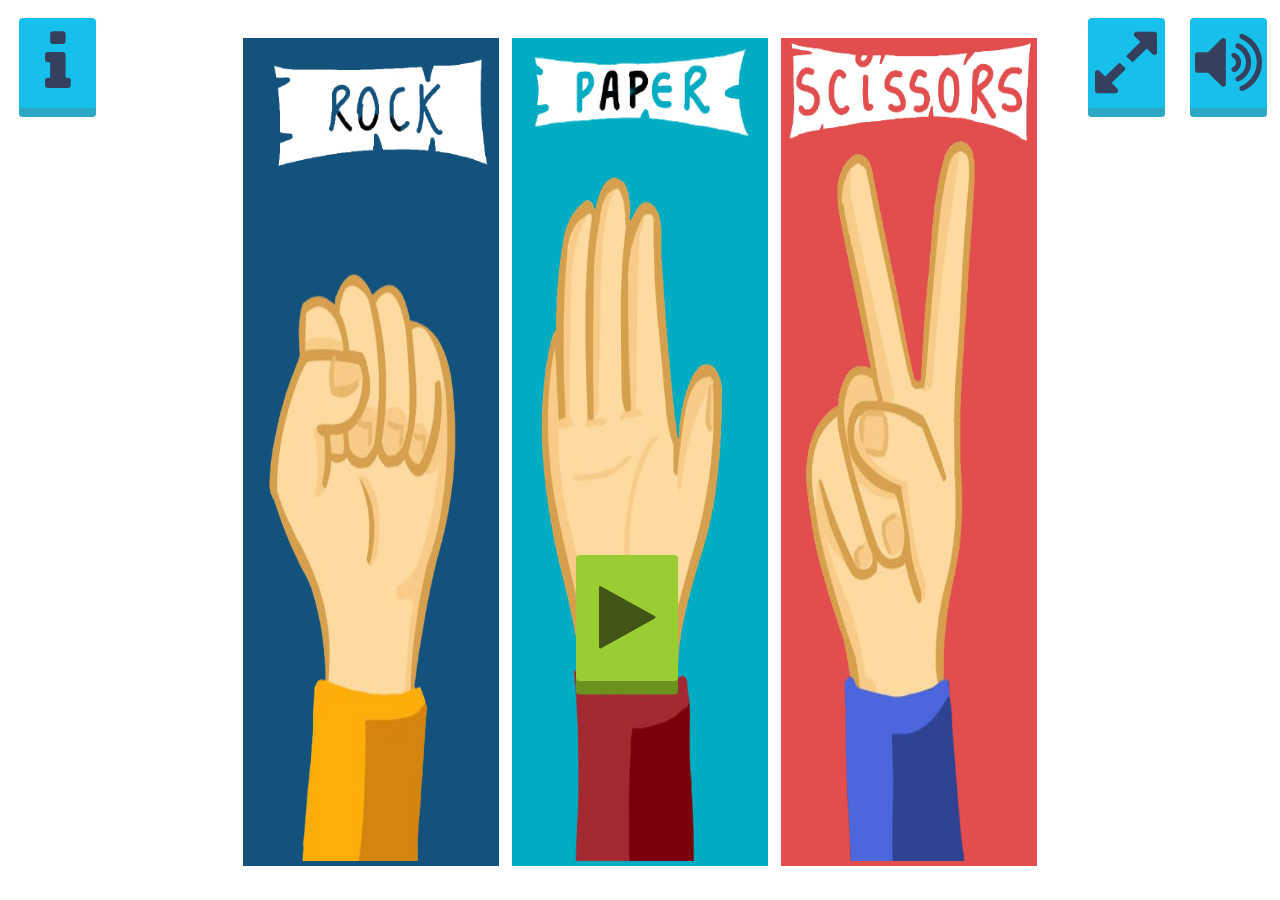
==== index.html @ 3ec173f4 "Merge branch 'master' of https://github.com/FullStack-1/Game" ====
<!DOCTYPE html>
<html lang="en">

<head>
    <meta charset="UTF-8">
    <link rel="stylesheet" href="https://stackpath.bootstrapcdn.com/font-awesome/4.7.0/css/font-awesome.min.css" integrity="sha384-wvfXpqpZZVQGK6TAh5PVlGOfQNHSoD2xbE+QkPxCAFlNEevoEH3Sl0sibVcOQVnN" crossorigin="anonymous">
    <meta name="viewport" content="width=device-width, initial-scale=1.0">
    <link rel="stylesheet" href="index.css">
    <title>Game</title>
    <script src="https://ajax.googleapis.com/ajax/libs/jquery/3.5.1/jquery.min.js"></script>
    <script>
        $(document).ready(function() {
            $(".sound").on({
                click: function() {
                    $(".sound").toggle();
                }
            });

            $(".fullscreen").on({
                click: function() {
                    $(".fullscreen").toggle();
                }
            });
        });
        var elem = document.documentElement;

        function openFullscreen() {
            if (elem.requestFullscreen) {
                elem.requestFullscreen();
            } else if (elem.mozRequestFullScreen) { /* Firefox */
                elem.mozRequestFullScreen();
            } else if (elem.webkitRequestFullscreen) { /* Chrome, Safari & Opera */
                elem.webkitRequestFullscreen();
            } else if (elem.msRequestFullscreen) { /* IE/Edge */
                elem.msRequestFullscreen();
            }
        }

        function closeFullscreen() {
            if (document.exitFullscreen) {
                document.exitFullscreen();
            } else if (document.mozCancelFullScreen) {
                document.mozCancelFullScreen();
            } else if (document.webkitExitFullscreen) {
                document.webkitExitFullscreen();
            } else if (document.msExitFullscreen) {
                document.msExitFullscreen();
            }
        }
    </script>
</head>

<body>
    <header>
        <button class="info"><i class="fa fa-info"></i></button>
        <button class="fullscreen fullscreen-off" onclick="closeFullscreen();" style="display: none;"><i class="fa fa-compress"></i></button>
        <button class="fullscreen fullscreen-on" onclick="openFullscreen();"><i class="fa fa-expand"></i></button>
        <button class="sound sound-off" style="display: none;"><i class="fa fa-volume-off" ></i></button>
        <button class="sound sound-on"><i class="fa fa-volume-up"></i></button>


    </header>

    <div class="rock">
        <img class="rock-banner" src="index-rock-banner.png" alt="">
        <img class="hand-rock" src="index-Rock.png">
    </div>
    <div class="paper">
        <img class="paper-banner" src="index-paper-banner.png" alt="">
        <img class="hand-paper" src="index-paper.png">
        <button class="play"><i class="fa fa-play"></i></button>
    </div>
    <div class="scissors">
        <img class="scissors-banner" src="index-scissors-banner.png" alt="">
        <img class="hand-scissors" src="index-scissors.png">
    </div>
    <script>
    </script>
</body>

</html>
---- index.css ----
* {
    padding: 0;
    margin: 0;
    box-sizing: border-box;
}

.rock {
    height: 92vh;
    width: 20vw;
    border: none;
    background-color: #13527c;
    margin-top: 3vw;
    float: left;
    margin-right: 1vw;
    margin-left: 19vw;
}

.paper {
    height: 92vh;
    width: 20vw;
    border: none;
    background-color: #00ACC1;
    margin-top: 3vw;
    float: left;
    margin-right: 1vw;
}

.scissors {
    height: 92vh;
    width: 20vw;
    border: none;
    background-color: #e24e4e;
    margin-top: 3vw;
    float: left;
    margin-right: 1vw;
}

button {
    outline: none;
    border: none;
    font-size: 8vh;
    position: absolute;
    color: #35405e;
    text-align: center;
    border-radius: 0.3vw
}

.sound {
    margin-top: 2vh;
    height: 10vh;
    width: 6vw;
    box-shadow: 0 1vh #2ca8c7;
    background-color: #17c0eb;
    margin-left: 93vw;
}

.info {
    margin-top: 2vh;
    background-color: #17c0eb;
    margin-left: 1.5vw;
    height: 10vh;
    width: 6vw;
    box-shadow: 0 1vh #2ca8c7;
}

.fullscreen {
    margin-top: 2vh;
    height: 10vh;
    width: 6vw;
    box-shadow: 0 1vh #2ca8c7;
    background-color: #17c0eb;
    margin-left: 85vw;
}

.fullscreen:active {
    box-shadow: 0 0.6vh #2ca8c7;
    transform: translateY(4px);
}

.play {
    margin-top: 10vh;
    margin-left: -12vw;
    height: 14vh;
    width: 8vw;
    color: rgb(64, 85, 22);
    background-color: yellowgreen;
    box-shadow: 0 1.5vh rgb(107, 145, 31);
}

.play:hover {
    background-color: rgb(167, 223, 57);
}

.play:active {
    background-color: yellowgreen;
    box-shadow: 0 0.8vh rgb(124, 167, 39);
    transform: translateY(4px);
}

.info:active {
    box-shadow: 0 0.6vh #2ca8c7;
    transform: translateY(4px);
}

.sound:active {
    box-shadow: 0 0.6vh #2ca8c7;
    transform: translateY(4px);
}

.hand-rock {
    margin-left: 2vw;
    margin-top: -34vh;
    height: 80vh;
    width: 15vw;
}

.hand-scissors {
    margin-left: 2vw;
    margin-top: -34vh;
    height: 80vh;
    width: 15vw;
}

.hand-paper {
    margin-left: 2vw;
    margin-top: -34vh;
    height: 78vh;
    width: 15vw;
}

.rock-banner {
    margin-top: -25vh;
    margin-left: 0.5vw;
    height: 70vh;
    width: 20vw;
}

.paper-banner {
    margin-top: -35vh;
    margin-left: -.8vw;
    height: 82vh;
    width: 22vw;
}

.scissors-banner {
    margin-top: -25vh;
    margin-left: 0.2vw;
    height: 70vh;
    width: 20vw;
}
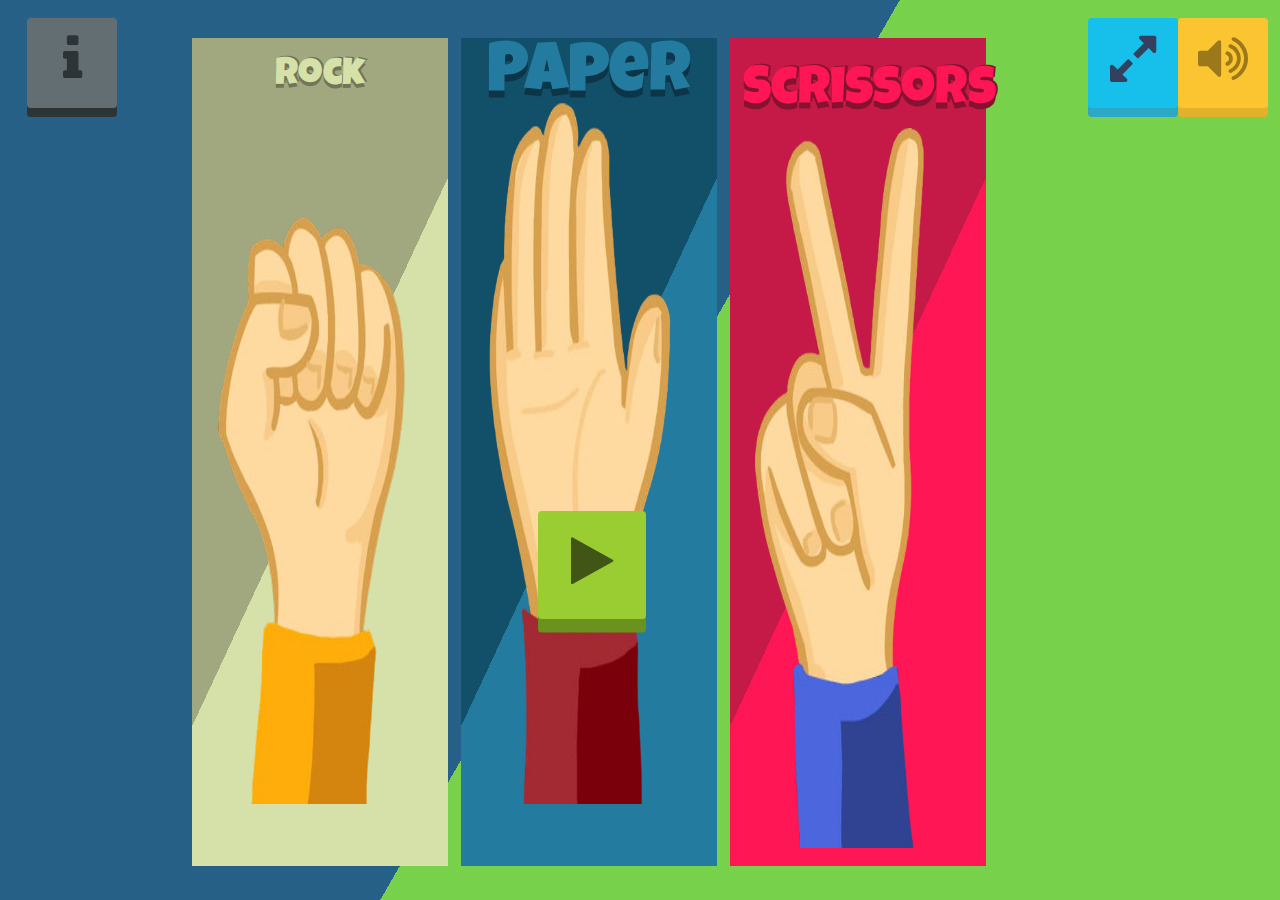
==== commit c752d6cf: "Merge branch 'master' of https://github.com/FullStack-1/Game" ====
--- a/index.html
+++ b/index.html
@@ -3,79 +3,275 @@
 
 <head>
     <meta charset="UTF-8">
+    <meta name="viewport" content="width=device-width, initial-scale=1.0" />
+    <script src="https://ajax.googleapis.com/ajax/libs/jquery/3.5.1/jquery.min.js"></script>
+    <link rel="icon" href="https://www.flaticon.com/svg/static/icons/svg/808/808439.svg" type="image/x-icon" media="none">
+    <link rel="stylesheet" href="https://stackpath.bootstrapcdn.com/font-awesome/4.7.0/css/font-awesome.min.css" integrity="sha384-wvfXpqpZZVQGK6TAh5PVlGOfQNHSoD2xbE+QkPxCAFlNEevoEH3Sl0sibVcOQVnN" crossorigin="anonymous" />
+    <script type="text/javascript" src="https://ajax.googleapis.com/ajax/libs/jquery/2.1.3/jquery.min.js"></script>
+    <script type="text/javascript" src="https://ajax.googleapis.com/ajax/libs/jqueryui/1.11.3/jquery-ui.min.js"></script>
     <link rel="stylesheet" href="https://stackpath.bootstrapcdn.com/font-awesome/4.7.0/css/font-awesome.min.css" integrity="sha384-wvfXpqpZZVQGK6TAh5PVlGOfQNHSoD2xbE+QkPxCAFlNEevoEH3Sl0sibVcOQVnN" crossorigin="anonymous">
-    <meta name="viewport" content="width=device-width, initial-scale=1.0">
     <link rel="stylesheet" href="index.css">
+    <link rel="stylesheet" href="second.css">
+    <link rel="stylesheet" href="third.css">
+    <link rel="stylesheet" href="https://fonts.googleapis.com/css?family=Luckiest+Guy&display=swap">
     <title>Game</title>
-    <script src="https://ajax.googleapis.com/ajax/libs/jquery/3.5.1/jquery.min.js"></script>
-    <script>
-        $(document).ready(function() {
-            $(".sound").on({
-                click: function() {
-                    $(".sound").toggle();
-                }
-            });
-
-            $(".fullscreen").on({
-                click: function() {
-                    $(".fullscreen").toggle();
-                }
-            });
-        });
-        var elem = document.documentElement;
-
-        function openFullscreen() {
-            if (elem.requestFullscreen) {
-                elem.requestFullscreen();
-            } else if (elem.mozRequestFullScreen) { /* Firefox */
-                elem.mozRequestFullScreen();
-            } else if (elem.webkitRequestFullscreen) { /* Chrome, Safari & Opera */
-                elem.webkitRequestFullscreen();
-            } else if (elem.msRequestFullscreen) { /* IE/Edge */
-                elem.msRequestFullscreen();
-            }
-        }
-
-        function closeFullscreen() {
-            if (document.exitFullscreen) {
-                document.exitFullscreen();
-            } else if (document.mozCancelFullScreen) {
-                document.mozCancelFullScreen();
-            } else if (document.webkitExitFullscreen) {
-                document.webkitExitFullscreen();
-            } else if (document.msExitFullscreen) {
-                document.msExitFullscreen();
-            }
-        }
-    </script>
+    <script src="index+second.js"></script>
+    <script src="script.js"></script>
+    <style>
+        @import url("https://fonts.googleapis.com/css?family=Luckiest+Guy&display=swap");
+        body {
+            font-family: "Luckiest Guy", cursive;
+        }
+        
+        @media (orientation: portrait) {
+            .container1,
+            .container,
+            .box1,
+            .sec {
+                display: none;
+            }
+            .i {
+                display: none;
+            }
+            .body {
+                display: none;
+            }
+            .result {
+                display: none;
+            }
+            button {
+                display: none;
+            }
+            .main_container * {
+                display: none;
+            }
+            .rotate {
+                display: block;
+            }
+            .box,
+            .first div,
+            .second div,
+            .third div,
+            #rotate {
+                display: none;
+            }
+        }
+        
+        @media (orientation: landscape) {
+            body {
+                display: block;
+            }
+            .rotate {
+                display: none;
+            }
+        }
+        
+        .bg {
+            animation: slide 3s ease-in-out infinite alternate;
+            background-image: linear-gradient(-60deg, #6c3 50%, rgb(10, 75, 119) 50%);
+            bottom: 0;
+            left: -50%;
+            opacity: .5;
+            position: fixed;
+            right: -50%;
+            top: 0;
+            z-index: -1;
+        }
+        
+        .bg2 {
+            animation-direction: alternate-reverse;
+            animation-duration: 4s;
+        }
+        
+        .bg3 {
+            animation-duration: 5s;
+        }
+        
+        @keyframes slide {
+            0% {
+                transform: translateX(25%);
+            }
+            100% {
+                transform: translateX(-25%);
+            }
+        }
+        
+        .rotate {
+            height: 40vh;
+            width: 40vh;
+            margin: 30vh 10vh 0vh;
+            animation: rotate1 1s alternate infinite cubic-bezier(0.175, 0.885, 0.32, 1.275);
+        }
+        
+        @keyframes rotate1 {
+            0% {
+                transform: scale(.8);
+            }
+            90%,
+            100% {
+                transform: rotate(40deg) scale(1.2);
+            }
+        }
+    </style>
 </head>
 
 <body>
-    <header>
-        <button class="info"><i class="fa fa-info"></i></button>
-        <button class="fullscreen fullscreen-off" onclick="closeFullscreen();" style="display: none;"><i class="fa fa-compress"></i></button>
-        <button class="fullscreen fullscreen-on" onclick="openFullscreen();"><i class="fa fa-expand"></i></button>
-        <button class="sound sound-off" style="display: none;"><i class="fa fa-volume-off" ></i></button>
-        <button class="sound sound-on"><i class="fa fa-volume-up"></i></button>
-
-
-    </header>
-
-    <div class="rock">
-        <img class="rock-banner" src="index-rock-banner.png" alt="">
-        <img class="hand-rock" src="index-Rock.png">
-    </div>
-    <div class="paper">
-        <img class="paper-banner" src="index-paper-banner.png" alt="">
-        <img class="hand-paper" src="index-paper.png">
-        <button class="play"><i class="fa fa-play"></i></button>
-    </div>
-    <div class="scissors">
-        <img class="scissors-banner" src="index-scissors-banner.png" alt="">
-        <img class="hand-scissors" src="index-scissors.png">
-    </div>
-    <script>
-    </script>
+    <div class="bg"></div>
+    <img src="rotate.png" class="rotate" alt="">
+    <div class="bg bg2"></div>
+    <div class="bg bg3"></div>
+    <audio id="myAudio" autoplay controls loop style="display: none;">
+        <source src="audio.mp3" type="audio/mpeg">
+    </audio>
+    <audio id="myAudio1" style="display: none;">
+        <source src="click.wav" type="audio/mpeg">
+    </audio>
+    <audio id="myAudio2" style="display: none">
+        <source src="Cycle_hands.mp3" type="audio/mpeg" />
+      </audio>
+    <audio id="win" style="display: none">
+        <source src="Win.wav" type="audio/mpeg" />
+      </audio>
+    <audio id="lose" style="display: none">
+        <source src="Lose.wav" type="audio/mpeg" />
+      </audio>
+
+    <div class="container1" style="display: none;">
+        <span></span>
+        <span></span>
+        <div class="content">
+            <p>Are you sure?</p>
+            <button class="chk" onclick="firstpage(); document.getElementById('myAudio1').play();reset_all();"><i class="fa fa-check"></i></button>
+            <button class="cross1" onclick="document.getElementById('myAudio1').play();"><i class="fa fa-times"></i></button>
+        </div>
+    </div>
+    <div class="i" style="display: none;">
+
+        <div class="I">
+            <h1>Game Rules</h1>
+            <p>Beat Your opponent in 3 rounds out of 5 to win the match.</p>
+            <p>Scrissors cuts Paper.</p>
+            <p>Paper covers Rock.</p>
+            <p>Rock crushes Scrissors.</p>
+            <button class="play1" onclick="document.getElementById('myAudio1').play();"><i class="fa fa-forward"></i></button>
+
+        </div>
+    </div>
+    <div class="first body">
+        <header class="body">
+            <button class="info" onclick="document.getElementById('myAudio1').play();"><i class="fa fa-info"></i></button>
+            <button class="fullscreen fullscreen-off" onclick="closeFullscreen(); document.getElementById('myAudio1').play();" style="display: none;"><i class="fa fa-compress"></i></button>
+            <button class="fullscreen fullscreen-on" onclick="openFullscreen(); document.getElementById('myAudio1').play();"> <i class="fa fa-expand"></i></button>
+            <button class="sound sound-on" onclick="document.getElementById('myAudio').pause();"><i class="fa fa-volume-up"></i></button>
+            <button class="sound sound-off" style="display: none" onclick="document.getElementById('myAudio').play();"><i class="fa fa-volume-off"></i></button>
+
+        </header>
+        <div class="rock">
+            <p><span>Rock</span></p>
+            <img class="hand-rock" src="index-Rock.png">
+        </div>
+        <div class="paper">
+            <p><span>Paper</span></p>
+            <img class="hand-paper" src="index-paper.png">
+            <button class="play" onclick="secondpage(); document.getElementById('myAudio1').play();"><i class="fa fa-play"></i></button>
+        </div>
+        <div class="scissors">
+            <p><span>Scrissors</span></p>
+            <img class="hand-scissors" src="index-scissors.png">
+        </div>
+    </div>
+    <div class="second body" style="display: none;">
+        <header class="body">
+            <button class="info" onclick="document.getElementById('myAudio1').play();"><i class="fa fa-info"></i></button>
+            <button class="fullscreen fullscreen-off" onclick="closeFullscreen(); document.getElementById('myAudio1').play();" style="display: none;"><i class="fa fa-compress"></i></button>
+            <button class="fullscreen fullscreen-on" onclick="openFullscreen();document.getElementById('myAudio1').play();"><i class="fa fa-expand"></i></button>
+            <button class="sound sound-off" style="display: none" onclick="document.getElementById('myAudio').play();"><i class="fa fa-volume-off"></i></button>
+            <button class="sound sound-on" onclick="document.getElementById('myAudio').pause();"><i class="fa fa-volume-up"></i></button>
+            <button class="cross" onclick="document.getElementById('myAudio1').play();"><i class="fa fa-times"></i></button>
+        </header>
+        <div class="container">
+            <div class="sec">
+                <h2>Start to play</h2>
+                <div class="box1" onclick="third_page();document.getElementById('myAudio1').play();">
+                    <i class="fa fa-desktop act" aria-hidden="true"></i>
+                    <span class="head">vs</span>
+                    <i class="fa fa-user act1" aria-hidden="true"></i>
+                </div>
+            </div>
+            <div class="box2"></div>
+        </div>
+    </div>
+    <div class="third body" style="display: none;">
+        <header class="body">
+            <button class="info" onclick="document.getElementById('myAudio1').play();">
+            <i class="fa fa-info"></i>
+          </button>
+            <button class="fullscreen fullscreen-off" onclick="closeFullscreen(); document.getElementById('myAudio1').play();" style="display: none">
+            <i class="fa fa-compress"></i>
+          </button>
+            <button class="fullscreen fullscreen-on" onclick="openFullscreen(); document.getElementById('myAudio1').play();">
+            <i class="fa fa-expand"></i>
+          </button>
+            <button class="sound sound-off" style="display: none" onclick="document.getElementById('myAudio').play();">
+            <i class="fa fa-volume-off"></i>
+          </button>
+            <button class="sound sound-on" onclick="document.getElementById('myAudio').pause();">
+            <i class="fa fa-volume-up"></i>
+          </button>
+            <button class="cross" onclick="document.getElementById('myAudio1').play();">
+            <i class="fa fa-times"></i>
+          </button>
+        </header>
+
+        <button class="body" id="reset" onclick="reset_all();document.getElementById('myAudio1').play();"><h1>Reset</h1></button>
+        <div class="body main_container">
+            <div class="box body">
+                <h2 class="heading">Your Turn</h2>
+                <div class="button">
+                    <button id="button" class="zero" onclick="document.getElementById('myAudio2').play();">
+                <!-- <i class="fa fa-hand-rock-o"></i> -->
+                <img src="https://img.icons8.com/color/48/000000/hand-rock.png"/>
+                
+                
+              </button>
+                    <button id="button" class="one" onclick="document.getElementById('myAudio2').play();">
+                <!-- <i class="fa fa-hand-paper-o"></i> -->
+                <img src="https://img.icons8.com/color/48/000000/hand.png"/>
+              </button>
+                    <button id="button" class="two" onclick="document.getElementById('myAudio2').play();">
+                <!-- <i class="fa fa-hand-scissors-o"></i> -->
+                <img src="https://img.icons8.com/color/48/000000/hand-peace--v2.png"/>
+              </button>
+                </div>
+                <img src="https://algebra2.thinkport.org/module6/images/task-8/rock-you.png" class="left-img default_left rock-player" style="display: none;">
+                <img src="https://algebra2.thinkport.org/module6/images/task-8/paper-you.png" class="left-img paper-player" style="display: none;">
+                <img src="https://algebra2.thinkport.org/module6/images/task-8/scissors-you.png" class="left-img scissors-player" style="display: none;">
+
+                <img src="https://algebra2.thinkport.org/module6/images/task-8/rock-cpu.png" class="right-img default_right rock-cpu" style="display: none;">
+                <img src="https://algebra2.thinkport.org/module6/images/task-8/paper-cpu.png" class="right-img paper-cpu" style="display: none;">
+                <img src="https://algebra2.thinkport.org/module6/images/task-8/scissors-cpu.png" class="right-img scissors-cpu" style="display: none;">
+                <h2 class="vs" style="display: none;">VS</h2>
+            </div>
+            <h1 id="winner">Winner</h1>
+            <h1 id="loser">Loser</h1>
+        </div>
+        <div class="result body">
+            <h4 id="text">Start playing by click any of these 3 buttons</h4>
+            <div class="player body">
+                <p>Player</p>
+                <p id="player">0</p>
+            </div>
+            <div class="round">
+                <p>Total Round</p>
+                <p id="round">5</p>
+            </div>
+            <div class="computer">
+                <p>Computer</p>
+                <p id="computer">0</p>
+            </div>
+            <h2 id="res"></h2>
+        </div>
+    </div>
 </body>
 
 </html>--- a/index.css
+++ b/index.css
@@ -4,147 +4,190 @@
     box-sizing: border-box;
 }
 
-.rock {
+.first div,
+.first img {
+    transition: all .5s ease-in-out
+}
+
+.second div {
+    transition: all .5s ease-in-out
+}
+
+.first .rock {
     height: 92vh;
     width: 20vw;
     border: none;
-    background-color: #13527c;
+    background-image: linear-gradient(-65deg, #d6e0a9 50%, #a1a880 50%);
     margin-top: 3vw;
     float: left;
     margin-right: 1vw;
-    margin-left: 19vw;
+    margin-left: 15vw;
 }
 
-.paper {
+.first p {
+    text-align: center;
+}
+
+.first .rock p {
+    transform: rotate(-360deg);
+    transform: scale(0.5);
+    font-size: 6vw;
+    animation: scissors 1s cubic-bezier(0.175, 0.885, 0.32, 1.275) backwards infinite alternate;
+    color: #d6e0a9;
+    text-shadow: 0 0.1em #707557, 0.05em -0.03em 0 #707557;
+}
+
+.first .paper {
     height: 92vh;
     width: 20vw;
     border: none;
-    background-color: #00ACC1;
     margin-top: 3vw;
     float: left;
     margin-right: 1vw;
+    background-image: linear-gradient(-65deg, #247BA0 50%, #124f69 50%);
 }
 
-.scissors {
+.first .paper p {
+    transform: scale(0.9);
+    color: #247BA0;
+    font-size: 6vw;
+    animation: paper 1s cubic-bezier(0.175, 0.885, 0.32, 1.275) backwards infinite alternate;
+    text-shadow: 0 0.1em #0c3547, 0.05em -0.03em 0 #124f69;
+}
+
+@keyframes paper {
+    0% {
+        transform: scale(1.1);
+    }
+    90%,
+    100% {
+        transform: scale(1) rotateZ(0deg);
+    }
+}
+
+.first .scissors {
     height: 92vh;
     width: 20vw;
     border: none;
-    background-color: #e24e4e;
+    background-color: #FF1654;
     margin-top: 3vw;
     float: left;
     margin-right: 1vw;
+    background-image: linear-gradient(-65deg, #FF1654 50%, #c51947 50%);
 }
 
-button {
+.first .scissors p {
+    color: #FF1654;
+    transform: scale(0.9);
+    padding-top: 3vh;
+    font-size: 6.5vh;
+    animation: scissors 1s cubic-bezier(0.175, 0.885, 0.32, 1.275) backwards infinite alternate;
+    text-shadow: 0 0.1em #861231, 0.05em -0.03em 0 #861231;
+}
+
+@keyframes scissors {
+    0% {
+        transform: scale(0.8);
+    }
+    90%,
+    100% {
+        transform: scale(0.9) rotateZ(2deg);
+    }
+}
+
+.first button {
     outline: none;
     border: none;
-    font-size: 8vh;
+    font-size: 6vh;
     position: absolute;
     color: #35405e;
     text-align: center;
     border-radius: 0.3vw
 }
 
-.sound {
+.first .sound {
     margin-top: 2vh;
     height: 10vh;
-    width: 6vw;
-    box-shadow: 0 1vh #2ca8c7;
-    background-color: #17c0eb;
-    margin-left: 93vw;
+    width: 10vh;
+    box-shadow: 0 1vh #e1b12c;
+    background-color: #fbc531;
+    margin-left: 92vw;
 }
 
-.info {
+.first .info {
     margin-top: 2vh;
-    background-color: #17c0eb;
-    margin-left: 1.5vw;
+    background-color: #636e72;
+    margin-left: 3vh;
+    margin-right: 3vw;
     height: 10vh;
-    width: 6vw;
-    box-shadow: 0 1vh #2ca8c7;
+    width: 10vh;
+    box-shadow: 0 1vh #2d3436;
+    color: #2d3436;
 }
 
-.fullscreen {
+.first .fullscreen {
     margin-top: 2vh;
     height: 10vh;
-    width: 6vw;
+    width: 10vh;
     box-shadow: 0 1vh #2ca8c7;
     background-color: #17c0eb;
     margin-left: 85vw;
 }
 
-.fullscreen:active {
+.first .fullscreen:active {
     box-shadow: 0 0.6vh #2ca8c7;
     transform: translateY(4px);
 }
 
-.play {
-    margin-top: 10vh;
-    margin-left: -12vw;
-    height: 14vh;
-    width: 8vw;
+.first .play {
+    margin-top: 44vh;
+    margin-left: -11vw;
+    height: 12vh;
+    width: 12vh;
     color: rgb(64, 85, 22);
     background-color: yellowgreen;
     box-shadow: 0 1.5vh rgb(107, 145, 31);
 }
 
-.play:hover {
+.first .play:hover {
     background-color: rgb(167, 223, 57);
 }
 
-.play:active {
+.first .play:active {
     background-color: yellowgreen;
     box-shadow: 0 0.8vh rgb(124, 167, 39);
     transform: translateY(4px);
 }
 
-.info:active {
+.first .info:active {
+    box-shadow: 0 0.6vh #2d3436;
+    transform: translateY(4px);
+}
+
+.first .sound:active {
     box-shadow: 0 0.6vh #2ca8c7;
     transform: translateY(4px);
 }
 
-.sound:active {
-    box-shadow: 0 0.6vh #2ca8c7;
-    transform: translateY(4px);
+.first img {
+    margin-top: -3.5vh
 }
 
-.hand-rock {
+.first .hand-rock {
     margin-left: 2vw;
-    margin-top: -34vh;
     height: 80vh;
     width: 15vw;
 }
 
-.hand-scissors {
+.first .hand-scissors {
     margin-left: 2vw;
-    margin-top: -34vh;
     height: 80vh;
     width: 15vw;
+    margin-top: .5vh
 }
 
-.hand-paper {
+.first .hand-paper {
     margin-left: 2vw;
-    margin-top: -34vh;
-    height: 78vh;
+    height: 80vh;
     width: 15vw;
-}
-
-.rock-banner {
-    margin-top: -25vh;
-    margin-left: 0.5vw;
-    height: 70vh;
-    width: 20vw;
-}
-
-.paper-banner {
-    margin-top: -35vh;
-    margin-left: -.8vw;
-    height: 82vh;
-    width: 22vw;
-}
-
-.scissors-banner {
-    margin-top: -25vh;
-    margin-left: 0.2vw;
-    height: 70vh;
-    width: 20vw;
 }--- a/second.css
+++ b/second.css
@@ -0,0 +1,139 @@
+* {
+    font-family: "Luckiest Guy", cursive;
+}
+
+.second .container {
+    margin-top: 50vh;
+    width: 100%;
+    display: flex;
+    flex-direction: row;
+    justify-content: center;
+    align-items: center;
+    position: absolute;
+}
+
+.second .sec {
+    width: 60vw;
+    height: 35vh;
+    background-color: whitesmoke;
+    position: absolute;
+    margin-bottom: 42vh;
+    background-image: linear-gradient(130deg, #091a46 50%, #182c61 50%);
+    border: none;
+    border: 1.5vh solid white;
+    box-shadow: 0.5vh 0.8vh 0.8vh 0.9vh rgb(167, 167, 167);
+    border-radius: 10vh;
+    /* margin-right: 8vw; */
+}
+
+.second .sec h2 {
+    text-align: center;
+    vertical-align: middle;
+    line-height: 15vh;
+    color: white;
+    font-weight: bold;
+    font-size: 8vh;
+}
+
+.second .box1 {
+    width: 22vh;
+    height: 10vh;
+    background-color: yellowgreen;
+    position: absolute;
+    right: 24vw;
+    top: 18vh;
+    box-shadow: 0 1.5vh rgb(107, 145, 31);
+    border-radius: 0.3vw;
+    font-size: 2vw;
+    line-height: 12vh;
+    color: rgb(64, 85, 22);
+}
+
+.second .box1:active {
+    background-color: yellowgreen;
+    box-shadow: 0 0.8vh rgb(124, 167, 39);
+    transform: translateY(4px);
+}
+
+.second .act {
+    display: inline-block;
+    text-align: center;
+    justify-content: center;
+    vertical-align: baseline;
+    margin-left: 2.5vw;
+}
+
+.second .act1 {
+    display: inline-block;
+    text-align: center;
+    justify-content: center;
+    vertical-align: baseline;
+}
+
+.second .container1 {
+    margin: 0 auto;
+    position: absolute;
+    z-index: 9;
+    top: 25vh;
+    width: 30vw;
+    height: 64vh;
+    justify-content: center;
+    align-items: center;
+    display: flex;
+    text-align: center;
+    left: 35vw;
+}
+
+.second .container1 span:nth-child(1) {
+    position: absolute;
+    top: 0;
+    left: 0;
+    width: 100%;
+    height: 100%;
+    background: linear-gradient(to right, #C2185B, #E64A19);
+    opacity: 0.9;
+    border-radius: 48% 62% 63% 37%/ 41% 44% 56% 59%;
+    transition: 0.5s;
+    animation: animate 4s linear infinite;
+}
+
+.second .container1 :hover span:nth-child(1) {
+    border: none;
+}
+
+.second .container1 span:nth-child(2) {
+    position: absolute;
+    top: 0;
+    left: 0;
+    width: 100%;
+    height: 100%;
+    background: linear-gradient(to right, #18FFFF, #009688);
+    border-radius: 38% 62% 63% 37%/ 41% 44% 56% 59%;
+    transition: 0.5s;
+    animation: animate 6s linear infinite;
+}
+
+@keyframes animate {
+    0% {
+        transform: rotate(360deg);
+    }
+    100% {
+        transform: rotate(0deg);
+    }
+}
+
+.second .content {
+    position: relative;
+}
+
+.second .content p {
+    font-weight: 1000;
+    font-size: 8vh;
+}
+
+.second .content button {
+    font-size: 6.4;
+    height: 8vh;
+    width: 3.6vw;
+    margin: 0.5em;
+}--- a/third.css
+++ b/third.css
@@ -0,0 +1,472 @@
+@import url("https://fonts.googleapis.com/css?family=Luckiest+Guy&display=swap");
+body {
+    font-family: "Luckiest Guy", cursive;
+}
+
+h2 {
+    padding: 0;
+    color: white;
+    text-shadow: 0 0.1em rgba(0, 0, 0, 1), 0.05em -0.03em 0 rgba(0, 0, 0, 1), 0.05em 0.005em 0 rgba(0, 0, 0, 1), 0em 0.08em 0 rgba(0, 0, 0, 1), 0.05em 0.08em 0 rgba(0, 0, 0, 1), 0px -0.03em 0 rgba(0, 0, 0, 1), -0.03em -0.03em 0 rgba(0, 0, 0, 1), -0.03em 0.08em 0 rgba(0, 0, 0, 1), -0.03em 0 0 rgba(0, 0, 0, 1);
+}
+
+* {
+    padding: 0;
+    margin: 0;
+    box-sizing: border-box;
+}
+
+header {
+    position: fixed;
+}
+
+header .sound {
+    margin-top: 5vh;
+    height: 9vh;
+    width: 9vh;
+    box-shadow: 0 1vh #e1b12c;
+    background-color: #fbc531;
+    margin-left: 88vw;
+    color: #9b791b
+}
+
+header .fullscreen {
+    margin-top: 5vh;
+    height: 9vh;
+    width: 9vh;
+    box-shadow: 0 1vh #2ca8c7;
+    background-color: #17c0eb;
+    margin-left: 82vw;
+}
+
+header .fullscreen:active {
+    box-shadow: 0 0.6vh #2ca8c7;
+    transform: translateY(4px);
+}
+
+.sound:active {
+    box-shadow: 0 0.6vh #9b791b;
+    transform: translateY(4px);
+}
+
+header .cross {
+    margin-top: 5vh;
+    background-color: #cc322a;
+    margin-left: 94vw;
+    height: 9vh;
+    width: 9vh;
+    box-shadow: 0 1.5vh #a12821;
+    color: #7e2317;
+}
+
+header .cross:active {
+    box-shadow: 0 0.6vh #a12821;
+    transform: translateY(4px);
+}
+
+header button {
+    outline: none;
+    border: none;
+    font-size: 6vh;
+    position: absolute;
+    color: #35405e;
+    float: right;
+    border-radius: 0.3vw;
+}
+
+.info {
+    margin-top: 5vh;
+    background-color: #636e72;
+    margin-left: 2vw;
+    height: 9vh;
+    width: 9vh;
+    box-shadow: 0 1vh #2d3436;
+    color: #2d3436
+}
+
+.info:active {
+    box-shadow: 0 0.6vh #2d3436;
+    transform: translateY(4px);
+}
+
+.main_container {
+    position: absolute;
+    margin: 22vh 20vw;
+    width: 60vw;
+    height: 32vh;
+    background-image: linear-gradient(65deg, #091a46 50%, #182C61 50%);
+    border: none;
+    box-shadow: 0.1rem 0.1rem 0.1rem 0.1rem rgb(66, 66, 66);
+    border-radius: 10vh;
+    border: 1.5vh solid white;
+    box-shadow: 0.5vh 0.8vh 0.8vh 0.9vh rgb(167, 167, 167)
+}
+
+.box button {
+    height: 8.5vw;
+    width: 8.5vw;
+    border-radius: 50%;
+    margin: 2.4vh 4.8vw 0vh;
+    font-size: 3vw;
+    outline: none;
+    border: 1vh solid white;
+    box-shadow: 0.5vh 0.5vh 0.5vh black
+}
+
+.heading {
+    padding: 0.8vh;
+    font-size: 5vh;
+    text-align: center;
+    color: blanchedalmond
+}
+
+.left-img {
+    width: 25vw;
+    height: 25vh;
+    padding-top: 2vw;
+    padding-left: 1vw;
+    float: left;
+    position: relative;
+}
+
+.right-img {
+    width: 25vw;
+    height: 25vh;
+    padding-top: 2vw;
+    position: relative;
+    padding-right: 1vw;
+    float: right;
+}
+
+.vs {
+    position: absolute;
+    ;
+    font-size: 10vh;
+    margin-top: 8vh;
+    left: 27vw;
+    color: blanchedalmond
+}
+
+.container1 {
+    position: absolute;
+    z-index: 9;
+    width: 55vh;
+    height: 45vh;
+    align-items: center;
+    display: flex;
+    text-align: center;
+    border-radius: 1vh;
+    background-image: linear-gradient(65deg, #8C5329 50%, #AE8669 50%);
+    animation: 3s ease-in-out infinite alternate;
+    margin: 25vh 40vw;
+    animation: popup 2s ease-in-out backwards infinite alternate;
+    border: 2vh solid #79421c;
+}
+
+.content p {
+    text-align: center;
+    font-size: 4vw;
+    padding-top: 4vh;
+    text-shadow: 0 0.1em #643513, 0.05em -0.03em 0 #6b3711;
+    color: #a3551e;
+}
+
+@keyframes animate1 {
+    0% {
+        transform: translateX(25%);
+    }
+    100% {
+        transform: translateX(-25%);
+    }
+}
+
+.content {
+    position: relative;
+}
+
+.content p {
+    font-weight: 1000;
+    font-size: 8vh;
+}
+
+.content button {
+    font-size: 6.4;
+    height: 8vh;
+    width: 3.6vw;
+    margin: 0.5em;
+}
+
+.chk {
+    background-color: #cc322a;
+    color: #7e2317;
+    border: none;
+    box-shadow: 0 1.5vh #a12821;
+    position: relative;
+    font-size: 5vh;
+    padding: 1vh
+}
+
+.cross1 {
+    background-color: rgb(9, 90, 9);
+    color: green;
+    box-shadow: 0 1.5vh rgb(7, 68, 7);
+    border: none;
+    position: relative;
+    font-size: 5vh;
+    padding: 1vh
+}
+
+.cross:active {
+    box-shadow: 0 0.6vh #2ca8c7;
+    transform: translateY(4px);
+}
+
+.blur {
+    filter: blur(4px)
+}
+
+.chk:active {
+    box-shadow: 0 0.9vh #a12821;
+    transform: translateY(4px);
+}
+
+.cross1:active {
+    box-shadow: 0 0.9vh rgb(7, 68, 7);
+    transform: translateY(4px);
+}
+
+i {
+    justify-content: center;
+    align-items: center;
+    display: flex;
+    text-align: center;
+}
+
+.I {
+    width: 55vw;
+    height: 65vh;
+    margin-top: 10vh;
+    position: absolute;
+    z-index: 9;
+    left: 25vw;
+    background-image: linear-gradient(65deg, #8C5329 50%, #AE8669 50%);
+    border: 2vh solid #79421c;
+    animation: popup 2s ease-in-out backwards infinite alternate;
+}
+
+@keyframes popup {
+    0% {
+        transform: scale(1.1);
+    }
+}
+
+.I h1 {
+    text-align: center;
+    font-size: 4vw;
+    padding-top: 4vh;
+    text-shadow: 0 0.1em #643513, 0.05em -0.03em 0 #6b3711;
+    color: #a3551e;
+}
+
+.I p {
+    font-size: 2vw;
+    margin-left: 2vw;
+    line-height: 5vh;
+}
+
+.rec {
+    height: 20vh;
+    width: 4vw;
+    background-image: linear-gradient(to bottom, gold, cyan);
+    /* float: left; */
+    position: absolute;
+    z-index: 10;
+    top: 2vh;
+    left: 32vw;
+}
+
+.rec1 {
+    height: 20vh;
+    width: 4vw;
+    background-image: linear-gradient(to bottom, gold, cyan);
+    /* float: left; */
+    position: absolute;
+    z-index: 10;
+    top: 2vh;
+    right: 28vw;
+}
+
+.play1 {
+    position: absolute;
+    top: 60vh;
+    left: 25vw;
+    height: 10vh;
+    width: 10vh;
+    color: #0D47A1;
+    background-color: teal;
+    box-shadow: 0 1vh #2ca8c7;
+}
+
+.I button {
+    outline: none;
+    border: none;
+    font-size: 8vh;
+    position: absolute;
+    color: #35405e;
+    text-align: center;
+    border-radius: 0.3vw;
+}
+
+.play1:hover {
+    background-color: rgb(167, 223, 57);
+    box-shadow: 0 0.8vh rgb(124, 167, 39);
+}
+
+.play1:active {
+    box-shadow: 0 0.8vh rgb(124, 167, 39);
+    transform: translateY(4px);
+}
+
+button {
+    outline: none;
+    border: none;
+    text-align: center;
+    border-radius: 0.3vw;
+}
+
+.result {
+    position: absolute;
+    height: 29vh;
+    width: 40vw;
+    margin: 68vh 35vw 0vh;
+    font-size: 3vh;
+    color: white;
+    text-shadow: 0 0.1em rgba(0, 0, 0, 1), 0.05em -0.03em 0 rgba(0, 0, 0, 1), 0.05em 0.005em 0 rgba(0, 0, 0, 1), 0em 0.08em 0 rgba(0, 0, 0, 1), 0.05em 0.08em 0 rgba(0, 0, 0, 1), 0px -0.03em 0 rgba(0, 0, 0, 1), -0.03em -0.03em 0 rgba(0, 0, 0, 1), -0.03em 0.08em 0 rgba(0, 0, 0, 1), -0.03em 0 0 rgba(0, 0, 0, 1);
+}
+
+h4,
+h2 {
+    text-align: center;
+}
+
+.result div {
+    width: 10vw;
+    height: 20vh;
+    margin: 1vh 1.5vh;
+}
+
+.player {
+    float: left;
+    background-color: #44bd32;
+}
+
+.round {
+    float: left;
+    background-color: #cc8e35
+}
+
+.computer {
+    float: left;
+    background-color: #44bd32;
+}
+
+.result {
+    text-align: center;
+}
+
+.main_container h1 {
+    display: none;
+    text-align: center;
+    font-size: 20vh;
+    padding: 3vh;
+    color: white;
+    text-shadow: 0 0.1em rgba(0, 0, 0, 1), 0.05em -0.03em 0 rgba(0, 0, 0, 1), 0.05em 0.005em 0 rgba(0, 0, 0, 1), 0em 0.08em 0 rgba(0, 0, 0, 1), 0.05em 0.08em 0 rgba(0, 0, 0, 1), 0px -0.03em 0 rgba(0, 0, 0, 1), -0.03em -0.03em 0 rgba(0, 0, 0, 1), -0.03em 0.08em 0 rgba(0, 0, 0, 1), -0.03em 0 0 rgba(0, 0, 0, 1);
+}
+
+#reset {
+    display: none;
+    padding: 2vh;
+    font-size: 1em;
+    height: 25vh;
+    width: 30vw;
+    margin: 30vh 34vw;
+    position: absolute;
+    color: rgb(64, 85, 22);
+    background-color: yellowgreen;
+    box-shadow: 0 2vh rgb(107, 145, 31);
+    font-family: "Luckiest Guy", cursive;
+}
+
+#reset:hover {
+    background-color: rgb(167, 223, 57);
+}
+
+#reset:active {
+    background-color: yellowgreen;
+    box-shadow: 0 0.8vh rgb(124, 167, 39);
+    transform: translateY(4px);
+}
+
+#winner,
+#loser {
+    transform: scale(0.9);
+    animation: result 1s cubic-bezier(0.175, 0.885, 0.32, 1.275) backwards infinite alternate;
+}
+
+@keyframes result {
+    0% {
+        transform: scale(1.3);
+    }
+    90%,
+    100% {
+        transform: scale(1) rotateZ(0deg);
+    }
+}
+
+.button button:hover {
+    transform: scale(1.2);
+    transition: ease-in 200ms;
+}
+
+.button button:nth-child(1) {
+    background: #d6e0a9;
+}
+
+.button button:nth-child(2) {
+    background: #247BA0;
+}
+
+.button button:nth-child(3) {
+    background: #FF1654;
+}
+
+.third p {
+    padding: 1vh;
+    font-size: 2vh
+}
+
+.third #player,
+#round,
+#computer {
+    font-size: 8vh
+}
+
+h4 {
+    font-size: 2.5vh;
+}
+
+.result div {
+    border: 1.5vh solid white;
+    box-shadow: 0.5vh 0.5vh 0.5vh black;
+    margin-top: 3vh;
+}
+
+.third .box .button img {
+    height: 10vh;
+    width: 10vh;
+    margin-top: 2vh
+}
+
+button:hover {
+    transform: scale(1.2);
+    transition: ease-in 200ms;
+}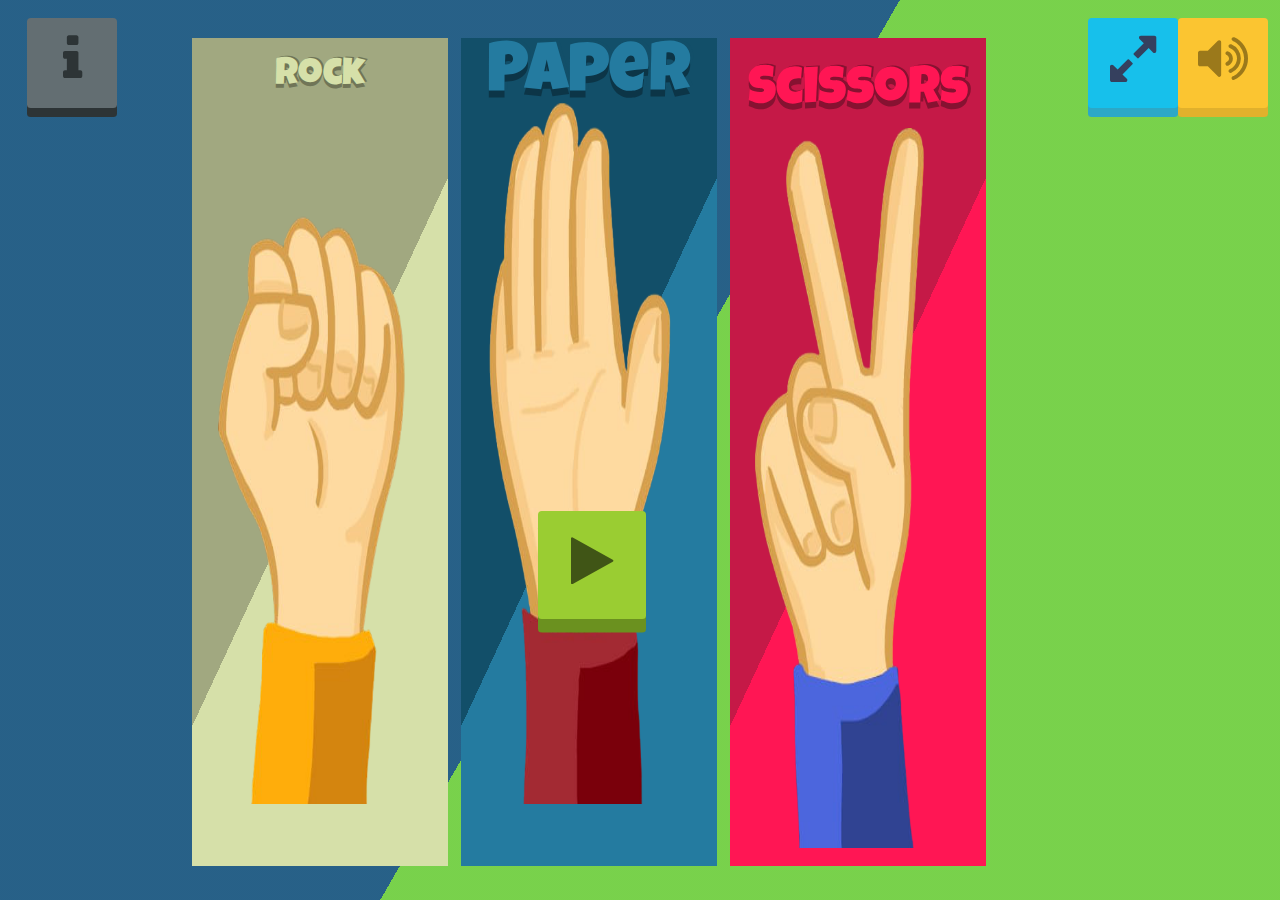
==== commit 3883df3a: "Update index.html" ====
--- a/index.html
+++ b/index.html
@@ -42,9 +42,6 @@
             button {
                 display: none;
             }
-            .main_container * {
-                display: none;
-            }
             .rotate {
                 display: block;
             }
@@ -52,6 +49,12 @@
             .first div,
             .second div,
             .third div,
+            .third img,
+            .third button,
+            .third .result,
+            .third .main_container,
+            #winner,
+            #loser,
             #rotate {
                 display: none;
             }
@@ -152,7 +155,7 @@
             <p>Beat Your opponent in 3 rounds out of 5 to win the match.</p>
             <p>Scrissors cuts Paper.</p>
             <p>Paper covers Rock.</p>
-            <p>Rock crushes Scrissors.</p>
+            <p>Rock crushes Scissors.</p>
             <button class="play1" onclick="document.getElementById('myAudio1').play();"><i class="fa fa-forward"></i></button>
 
         </div>
@@ -176,7 +179,7 @@
             <button class="play" onclick="secondpage(); document.getElementById('myAudio1').play();"><i class="fa fa-play"></i></button>
         </div>
         <div class="scissors">
-            <p><span>Scrissors</span></p>
+            <p><span>Scissors</span></p>
             <img class="hand-scissors" src="index-scissors.png">
         </div>
     </div>
@@ -224,7 +227,7 @@
         </header>
 
         <button class="body" id="reset" onclick="reset_all();document.getElementById('myAudio1').play();"><h1>Reset</h1></button>
-        <div class="body main_container">
+        <div class="main_container body">
             <div class="box body">
                 <h2 class="heading">Your Turn</h2>
                 <div class="button">
@@ -274,4 +277,4 @@
     </div>
 </body>
 
-</html>+</html>
